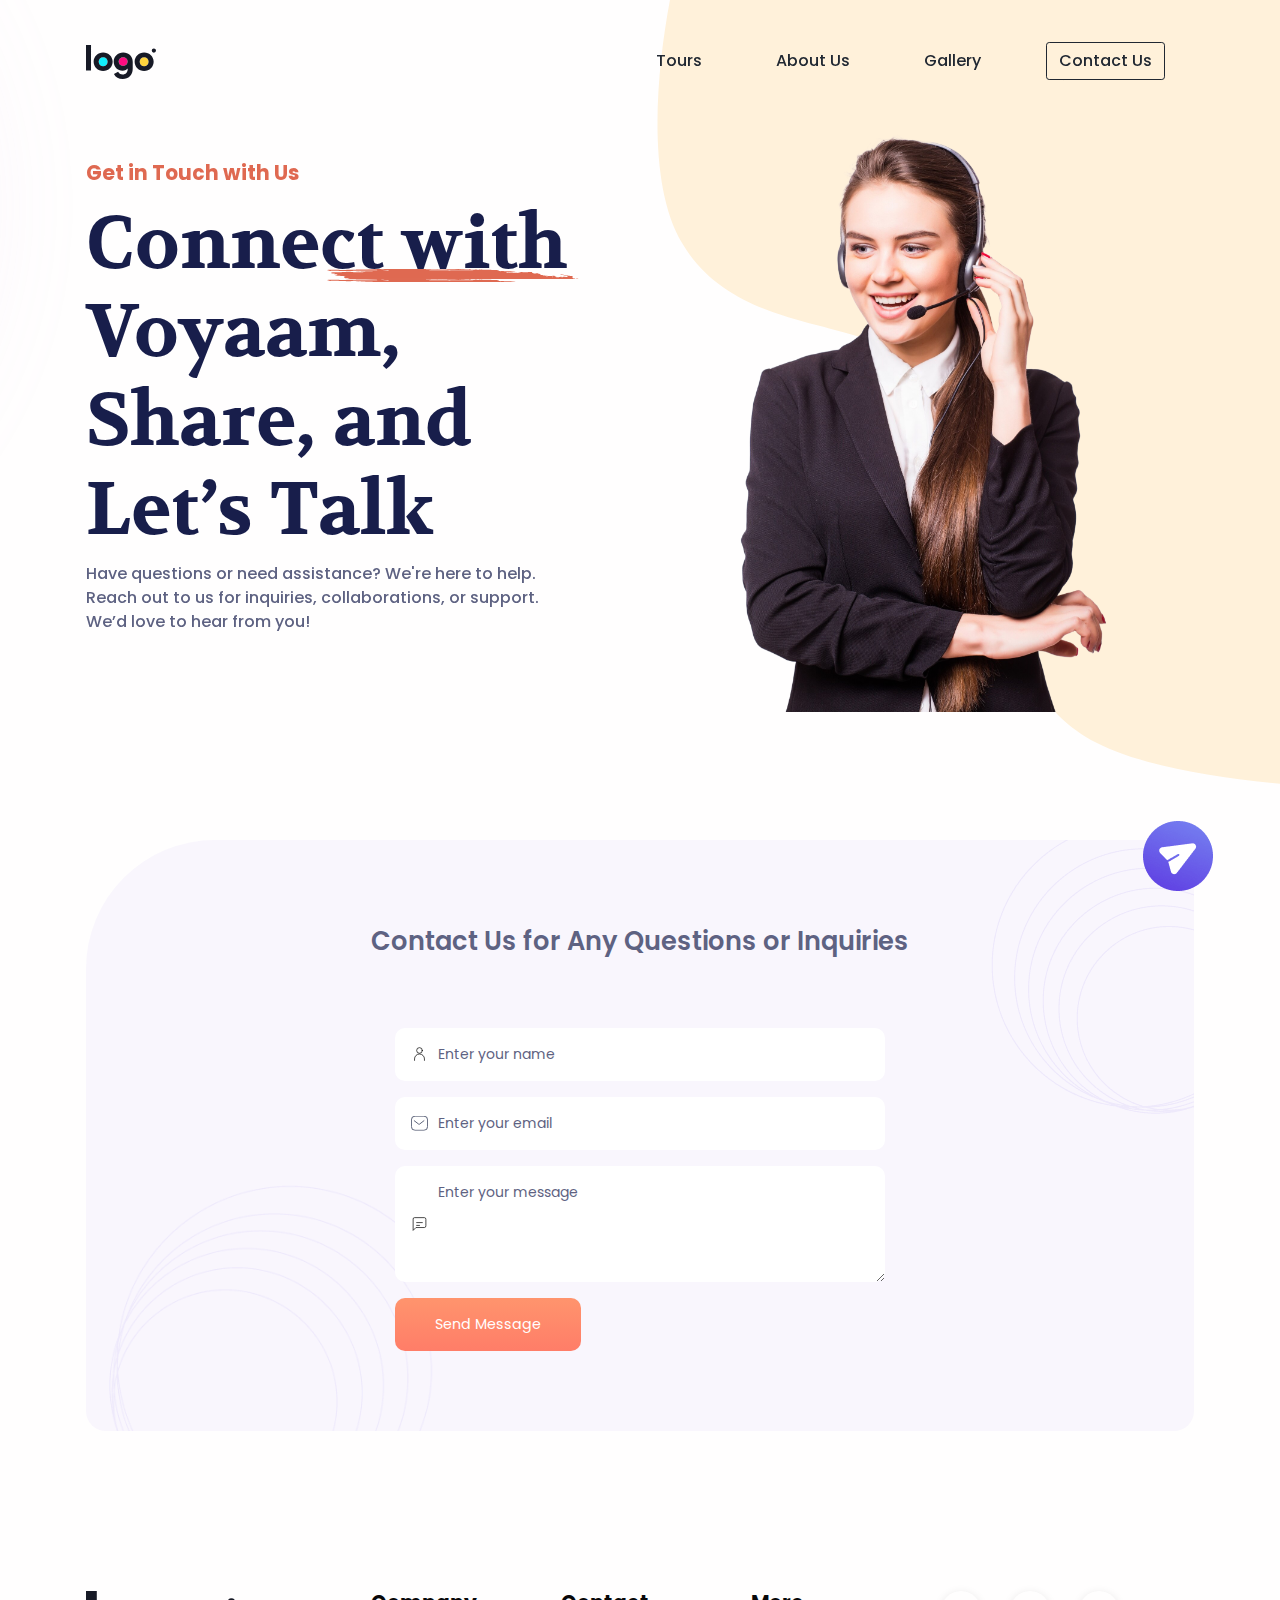
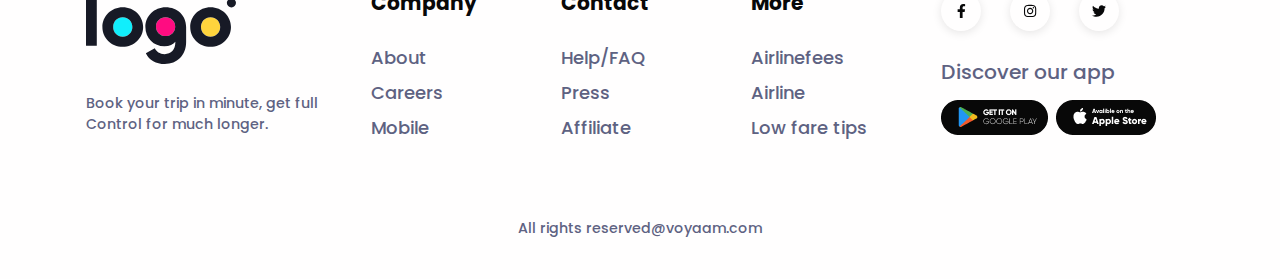
==== contact.html @ c10bf510 "initial commit" ====
<!DOCTYPE html>
<html lang="en-US" dir="ltr">
  <head>
    <meta charset="utf-8" />
    <meta http-equiv="X-UA-Compatible" content="IE=edge" />
    <meta name="viewport" content="width=device-width, initial-scale=1" />

    <!-- ===============================================-->
    <!--    Document Title-->
    <!-- ===============================================-->
    <title>Voyaam | Holiday Planner Pvt Ltd</title>

    <!-- ===============================================-->
    <!--    Favicons-->
    <!-- ===============================================-->
    <link
      rel="apple-touch-icon"
      sizes="180x180"
      href="assets/img/favicons/apple-touch-icon.png"
    />
    <link
      rel="icon"
      type="image/png"
      sizes="32x32"
      href="assets/img/favicons/favicon-32x32.png"
    />
    <link
      rel="icon"
      type="image/png"
      sizes="16x16"
      href="assets/img/favicons/favicon-16x16.png"
    />
    <link
      rel="shortcut icon"
      type="image/x-icon"
      href="assets/img/favicons/favicon.ico"
    />
    <link rel="manifest" href="assets/img/favicons/manifest.json" />
    <meta
      name="msapplication-TileImage"
      content="assets/img/favicons/mstile-150x150.png"
    />
    <meta name="theme-color" content="#ffffff" />

    <!-- ===============================================-->
    <!--    Stylesheets-->
    <!-- ===============================================-->
    <link href="assets/css/theme.css" rel="stylesheet" />
  </head>

  <body>
    <!-- ===============================================-->
    <!--    Main Content-->
    <!-- ===============================================-->
    <main class="main" id="top">
      <nav
        class="navbar navbar-expand-lg navbar-light fixed-top py-5 d-block"
        data-navbar-on-scroll="data-navbar-on-scroll"
      >
        <div class="container">
          <a class="navbar-brand" href="index.html"
            ><img src="assets/img/logoipsum.svg" height="34" alt="logoipsum"
          /></a>
          <button
            class="navbar-toggler"
            type="button"
            data-bs-toggle="collapse"
            data-bs-target="#navbarSupportedContent"
            aria-controls="navbarSupportedContent"
            aria-expanded="false"
            aria-label="Toggle navigation"
          >
            <span class="navbar-toggler-icon"> </span>
          </button>
          <div
            class="collapse navbar-collapse border-top border-lg-0 mt-4 mt-lg-0"
            id="navbarSupportedContent"
          >
            <ul
              class="navbar-nav ms-auto pt-2 pt-lg-0 font-base align-items-lg-center align-items-start"
            >
              <li class="nav-item px-3 px-xl-4">
                <a
                  class="nav-link fw-medium"
                  aria-current="page"
                  href="#service"
                  >Tours</a
                >
              </li>
              <li class="nav-item px-3 px-xl-4">
                <a
                  class="nav-link fw-medium"
                  aria-current="page"
                  href="#destination"
                  >About Us</a
                >
              </li>

              <li class="nav-item px-3 px-xl-4">
                <a
                  class="nav-link fw-medium"
                  aria-current="page"
                  href="gallery.html"
                  >Gallery</a
                >
              </li>
              <li class="nav-item px-3 px-xl-4">
                <a
                  class="btn btn-outline-dark order-1 order-lg-0 fw-medium"
                  href="contact.html"
                  >Contact Us</a
                >
              </li>
            </ul>
          </div>
        </div>
      </nav>
      <section style="padding-top: 7rem">
        <div
          class="bg-holder"
          style="background-image: url(assets/img/hero/hero-bg.svg)"
        ></div>
        <!--/.bg-holder-->

        <div class="container">
          <div class="row align-items-center">
            <div class="col-md-5 col-lg-6 order-0 order-md-1 text-end">
              <img
                class="pt-7 pt-md-0 contact-hero-img"
                src="assets/img/hero/contact.png"
                alt="hero-header"
              />
            </div>
            <div class="col-md-7 col-lg-6 text-md-start text-center py-6">
              <h4 class="fw-bold text-danger mb-3">Get in Touch with Us</h4>
              <h1 class="hero-title">
                Connect with Voyaam, Share, and Let’s Talk
              </h1>
              <p class="mb-4 fw-medium">
                Have questions or need assistance? We're here to help.<br
                  class="d-none d-xl-block"
                />Reach out to us for inquiries, collaborations, or support.<br
                  class="d-none d-xl-block"
                />We’d love to hear from you!
              </p>
            </div>
          </div>
        </div>
      </section>

      <!-- ============================================-->
      <!-- <section> begin ============================-->
      <section class="pt-6">
        <div class="container">
          <div
            class="py-8 px-5 position-relative text-center"
            style="
              background-color: rgba(223, 215, 249, 0.199);
              border-radius: 129px 20px 20px 20px;
            "
          >
            <div
              class="position-absolute start-100 top-0 translate-middle ms-md-n3 ms-n4 mt-3"
            >
              <img
                src="assets/img/cta/send.png"
                style="max-width: 70px"
                alt="send icon"
              />
            </div>
            <div class="position-absolute end-0 top-0 z-index--1">
              <img
                src="assets/img/cta/shape-bg2.png"
                width="264"
                alt="cta shape"
              />
            </div>
            <div
              class="position-absolute start-0 bottom-0 ms-3 z-index--1 d-none d-sm-block"
            >
              <img
                src="assets/img/cta/shape-bg1.png"
                style="max-width: 340px"
                alt="cta shape"
              />
            </div>
            <div class="row justify-content-center">
              <div class="col-lg-8 col-md-10">
                <h2 class="text-secondary lh-1-7 mb-7">
                  Contact Us for Any Questions or Inquiries
                </h2>
                <form class="row g-3 align-items-center w-lg-75 mx-auto">
                  <div class="col-sm-12">
                    <div class="input-group-icon">
                      <input
                        class="form-control form-little-squirrel-control"
                        type="text"
                        placeholder="Enter your name"
                        aria-label="name"
                      /><img
                        class="input-box-icon"
                        src="assets/img/cta/user.svg"
                        width="17"
                        alt="user"
                      />
                    </div>
                  </div>
                  <div class="col-sm-12">
                    <div class="input-group-icon">
                      <input
                        class="form-control form-little-squirrel-control"
                        type="email"
                        placeholder="Enter your email"
                        aria-label="email"
                      /><img
                        class="input-box-icon"
                        src="assets/img/cta/mail.svg"
                        width="17"
                        alt="mail"
                      />
                    </div>
                  </div>
                  <div class="col-sm-12">
                    <div class="input-group-icon">
                      <textarea
                        class="form-control form-little-squirrel-control"
                        rows="4"
                        placeholder="Enter your message"
                        aria-label="message"
                      ></textarea>
                      <img
                        class="input-box-icon"
                        src="assets/img/cta/message.svg"
                        width="17"
                        alt="message"
                      />
                    </div>
                  </div>
                  <div class="col-sm-auto">
                    <button class="btn btn-danger orange-gradient-btn fs--1">
                      Send Message
                    </button>
                  </div>
                </form>
              </div>
            </div>
          </div>
        </div>
        <!-- end of .container-->
      </section>

      <!-- <section> close ============================-->
      <!-- ============================================-->

      <!-- ============================================-->
      <!-- <section> begin ============================-->
      <section class="pb-0 pb-lg-4">
        <div class="container">
          <div class="row">
            <div class="col-lg-3 col-md-7 col-12 mb-4 mb-md-6 mb-lg-0 order-0">
              <img
                class="mb-4"
                src="assets/img/logoipsum.svg"
                width="150"
                alt="Voyaam"
              />
              <p class="fs--1 text-secondary mb-0 fw-medium">
                Book your trip in minute, get full Control for much longer.
              </p>
            </div>
            <div class="col-lg-2 col-md-4 mb-4 mb-lg-0 order-lg-1 order-md-2">
              <h4
                class="footer-heading-color fw-bold font-sans-serif mb-3 mb-lg-4"
              >
                Company
              </h4>
              <ul class="list-unstyled mb-0">
                <li class="mb-2">
                  <a
                    class="link-900 fs-1 fw-medium text-decoration-none"
                    href="#!"
                    >About</a
                  >
                </li>
                <li class="mb-2">
                  <a
                    class="link-900 fs-1 fw-medium text-decoration-none"
                    href="#!"
                    >Careers</a
                  >
                </li>
                <li class="mb-2">
                  <a
                    class="link-900 fs-1 fw-medium text-decoration-none"
                    href="#!"
                    >Mobile</a
                  >
                </li>
              </ul>
            </div>
            <div class="col-lg-2 col-md-4 mb-4 mb-lg-0 order-lg-2 order-md-3">
              <h4
                class="footer-heading-color fw-bold font-sans-serif mb-3 mb-lg-4"
              >
                Contact
              </h4>
              <ul class="list-unstyled mb-0">
                <li class="mb-2">
                  <a
                    class="link-900 fs-1 fw-medium text-decoration-none"
                    href="#!"
                    >Help/FAQ</a
                  >
                </li>
                <li class="mb-2">
                  <a
                    class="link-900 fs-1 fw-medium text-decoration-none"
                    href="#!"
                    >Press</a
                  >
                </li>
                <li class="mb-2">
                  <a
                    class="link-900 fs-1 fw-medium text-decoration-none"
                    href="#!"
                    >Affiliate</a
                  >
                </li>
              </ul>
            </div>
            <div class="col-lg-2 col-md-4 mb-4 mb-lg-0 order-lg-3 order-md-4">
              <h4
                class="footer-heading-color fw-bold font-sans-serif mb-3 mb-lg-4"
              >
                More
              </h4>
              <ul class="list-unstyled mb-0">
                <li class="mb-2">
                  <a
                    class="link-900 fs-1 fw-medium text-decoration-none"
                    href="#!"
                    >Airlinefees</a
                  >
                </li>
                <li class="mb-2">
                  <a
                    class="link-900 fs-1 fw-medium text-decoration-none"
                    href="#!"
                    >Airline</a
                  >
                </li>
                <li class="mb-2">
                  <a
                    class="link-900 fs-1 fw-medium text-decoration-none"
                    href="#!"
                    >Low fare tips</a
                  >
                </li>
              </ul>
            </div>
            <div
              class="col-lg-3 col-md-5 col-12 mb-4 mb-md-6 mb-lg-0 order-lg-4 order-md-1"
            >
              <div class="icon-group mb-4">
                <a
                  class="text-decoration-none icon-item shadow-social"
                  id="facebook"
                  href="https://www.facebook.com/share/15esdu2RPq/"
                  ><i class="fab fa-facebook-f"> </i></a
                ><a
                  class="text-decoration-none icon-item shadow-social"
                  id="instagram"
                  href="https://www.instagram.com/voyaam_holiday_planner/profilecard/?igsh=d3p6c2hpbHUxd3I4"
                  ><i class="fab fa-instagram"> </i></a
                ><a
                  class="text-decoration-none icon-item shadow-social"
                  id="twitter"
                  href="#!"
                  ><i class="fab fa-twitter"> </i
                ></a>
              </div>
              <h4 class="fw-medium font-sans-serif text-secondary mb-3">
                Discover our app
              </h4>
              <div class="d-flex align-items-center">
                <a href="#!">
                  <img
                    class="me-2"
                    src="assets/img/play-store.png"
                    alt="play store" /></a
                ><a href="#!">
                  <img src="assets/img/apple-store.png" alt="apple store"
                /></a>
              </div>
            </div>
          </div>
        </div>
        <!-- end of .container-->
      </section>
      <!-- <section> close ============================-->
      <!-- ============================================-->

      <div class="py-5 text-center">
        <p class="mb-0 text-secondary fs--1 fw-medium">
          All rights reserved@voyaam.com
        </p>
      </div>
    </main>
    <!-- ===============================================-->
    <!--    End of Main Content-->
    <!-- ===============================================-->

    <!-- ===============================================-->
    <!--    JavaScripts-->
    <!-- ===============================================-->
    <script src="vendors/@popperjs/popper.min.js"></script>
    <script src="vendors/bootstrap/bootstrap.min.js"></script>
    <script src="vendors/is/is.min.js"></script>
    <script src="https://polyfill.io/v3/polyfill.min.js?features=window.scroll"></script>
    <script src="vendors/fontawesome/all.min.js"></script>
    <script src="assets/js/theme.js"></script>

    <link
      href="https://fonts.googleapis.com/css2?family=Poppins:wght@400;500;600;700&amp;family=Volkhov:wght@700&amp;display=swap"
      rel="stylesheet"
    />
  </body>
</html>
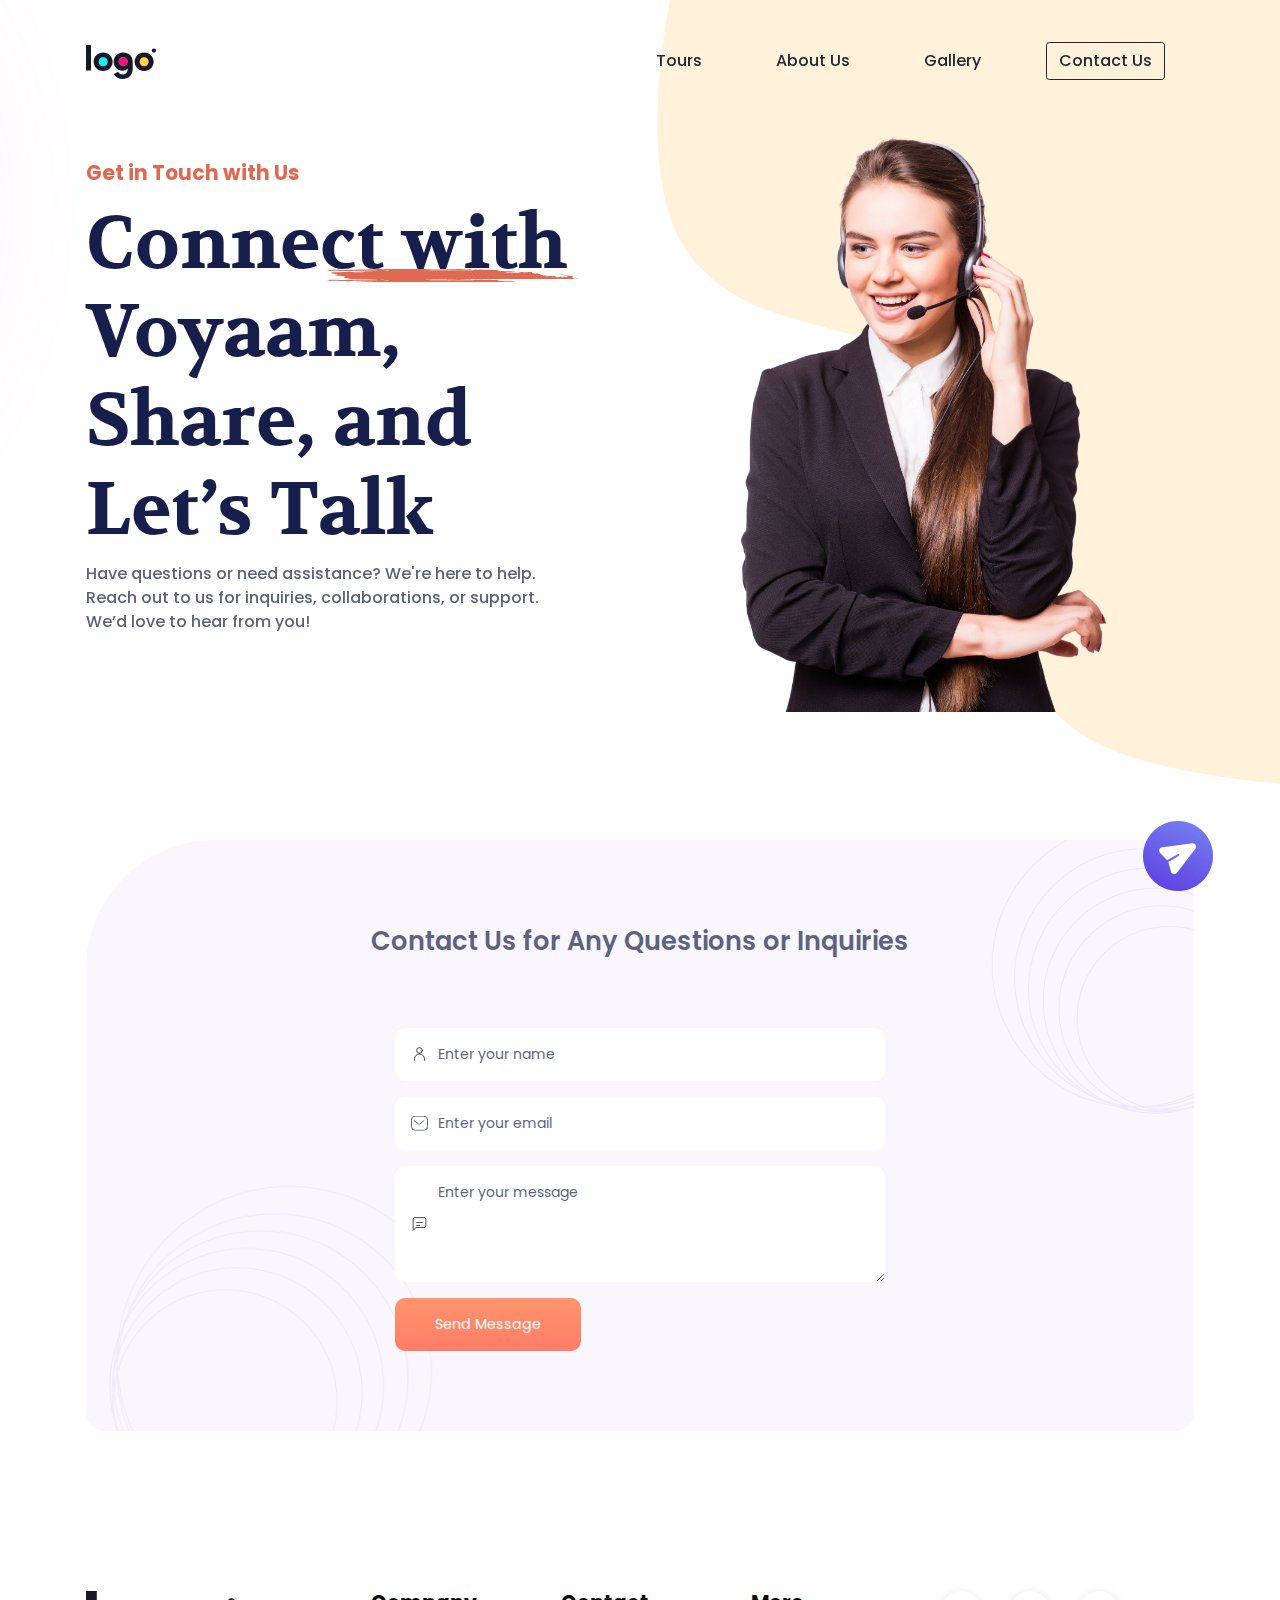
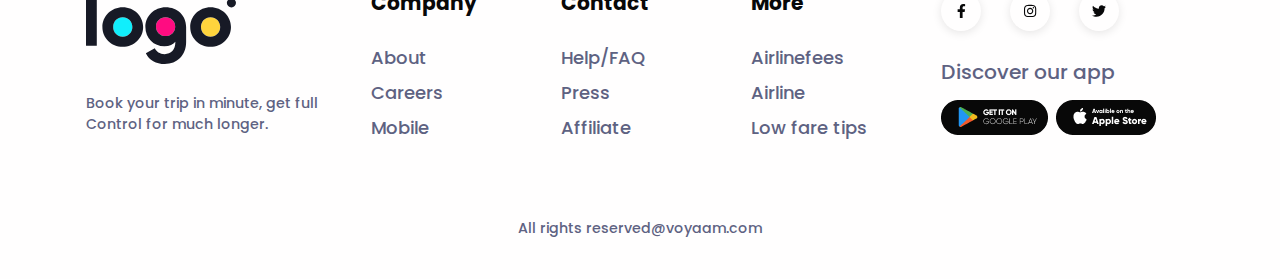
==== commit 94300338: "typo fix" ====
--- a/contact.html
+++ b/contact.html
@@ -83,7 +83,7 @@
                 <a
                   class="nav-link fw-medium"
                   aria-current="page"
-                  href="#service"
+                  href="tours.html"
                   >Tours</a
                 >
               </li>
